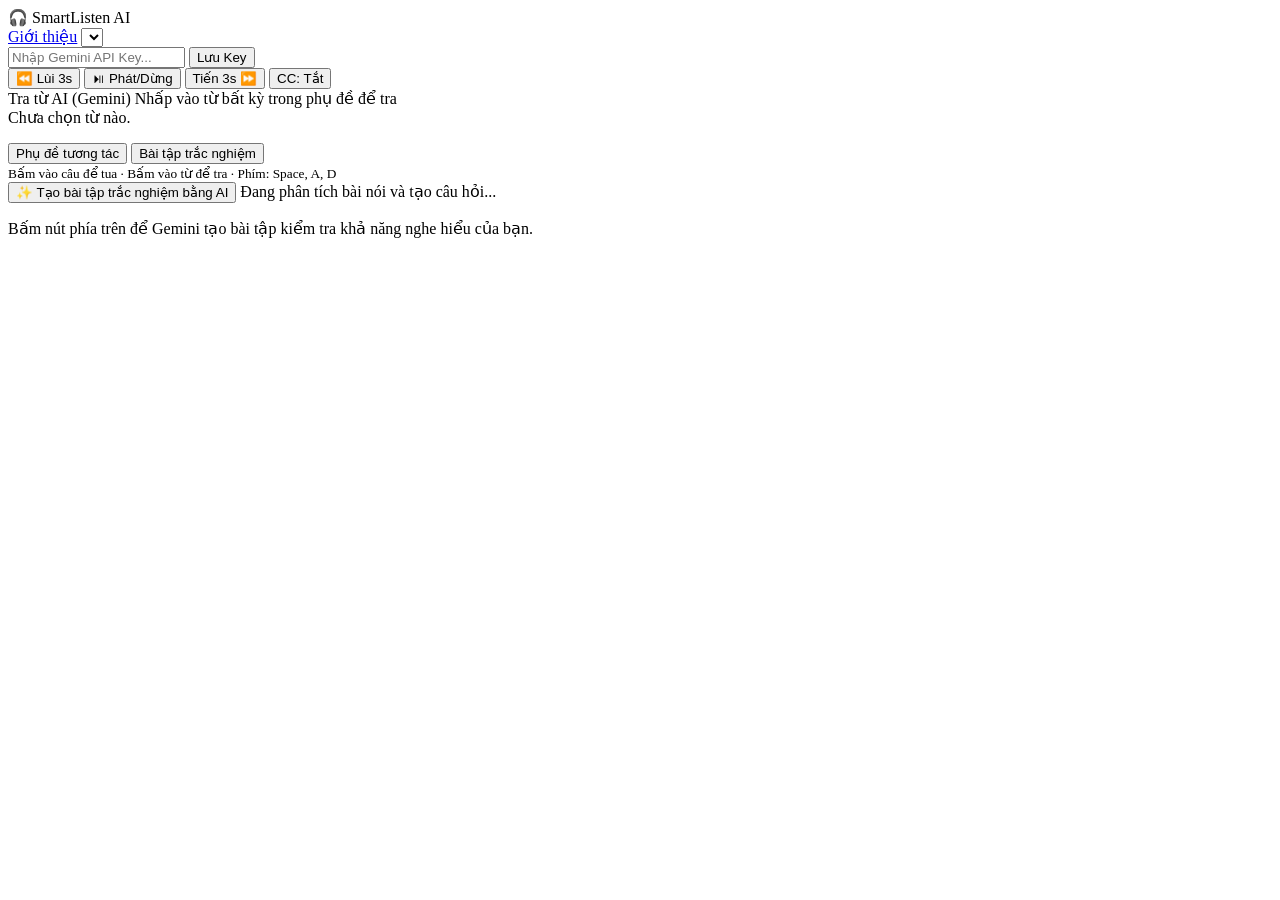
==== index.html @ 1a730350 "Create index.html" ====
<!DOCTYPE html>
<html lang="vi">
<head>
  <meta charset="UTF-8">
  <meta name="viewport" content="width=device-width, initial-scale=1.0">
  <title>SmartListen AI - Luyện nghe TED Talks</title>
  <link rel="stylesheet" href="listen.css">
</head>
<body>
  <header class="app-header">
    <div class="logo">🎧 SmartListen <span>AI</span></div>
    <a class="nav-link" href="gioi-thieu.html">Giới thiệu</a>
    <select id="talkSelect" class="talk-select" aria-label="Chọn bài nghe"></select>
    <div class="api-box">
      <input type="password" id="apiKeyInput" placeholder="Nhập Gemini API Key...">
      <button id="saveKeyBtn">Lưu Key</button>
    </div>
  </header>
  <main class="main-container">
    <section class="player-column">
      <div class="video-sticky-wrapper">
        <div class="video-wrapper"><div id="player"></div></div>
        <div class="playback-controls">
          <button id="btnBack">⏪ Lùi 3s</button>
          <button id="btnPlayPause">⏯ Phát/Dừng</button>
          <button id="btnNext">Tiến 3s ⏩</button>
          <button id="btnCC" title="Bật/tắt phụ đề của YouTube">CC: Tắt</button>
        </div>
      </div>
      <div class="vocab-card" id="vocabCard">
        <div class="vocab-header">
          <span class="badge">Tra từ AI (Gemini)</span>
          <span class="vocab-hint">Nhấp vào từ bất kỳ trong phụ đề để tra</span>
        </div>
        <div class="vocab-body" id="vocabContent">Chưa chọn từ nào.</div>
      </div>
      <p class="talk-meta" id="talkMeta"></p>
    </section>
    <section class="content-column">
      <div class="tab-buttons">
        <button class="tab-btn active" id="tabTranscriptBtn">Phụ đề tương tác</button>
        <button class="tab-btn" id="tabQuizBtn">Bài tập trắc nghiệm</button>
      </div>
      <div class="tab-panel active" id="transcriptPanel">
        <div class="panel-tools"><small>Bấm vào câu để tua · Bấm vào từ để tra · Phím: Space, A, D</small></div>
        <div class="transcript-list" id="transcriptList"></div>
      </div>
      <div class="tab-panel" id="quizPanel">
        <div class="quiz-toolbar">
          <button id="btnGenerateQuiz" class="action-btn">✨ Tạo bài tập trắc nghiệm bằng AI</button>
          <span id="quizLoading" class="loading-indicator hidden">Đang phân tích bài nói và tạo câu hỏi...</span>
        </div>
        <div class="quiz-container" id="quizContent">
          <p class="empty-state">Bấm nút phía trên để Gemini tạo bài tập kiểm tra khả năng nghe hiểu của bạn.</p>
        </div>
      </div>
    </section>
  </main>
  <script src="https://www.youtube.com/iframe_api"></script>
  <script src="listen.js"></script>
</body>
</html>
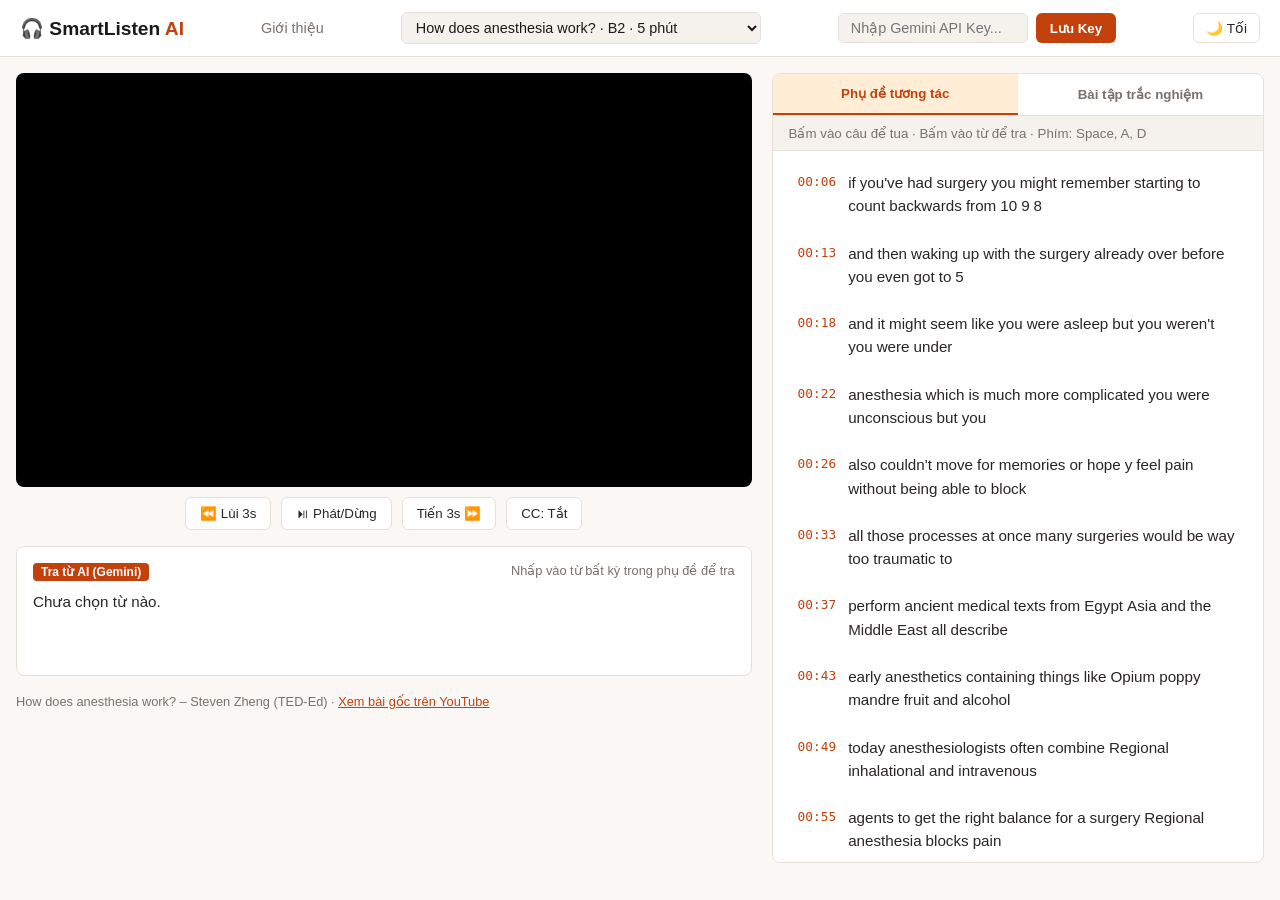
==== commit 509a28e2: "Update index.html" ====
--- a/index.html
+++ b/index.html
@@ -4,7 +4,9 @@
   <meta charset="UTF-8">
   <meta name="viewport" content="width=device-width, initial-scale=1.0">
   <title>SmartListen AI - Luyện nghe TED Talks</title>
+  <link rel="stylesheet" href="theme.css">
   <link rel="stylesheet" href="listen.css">
+  <script src="theme.js"></script>
 </head>
 <body>
   <header class="app-header">
@@ -15,6 +17,7 @@
       <input type="password" id="apiKeyInput" placeholder="Nhập Gemini API Key...">
       <button id="saveKeyBtn">Lưu Key</button>
     </div>
+    <button id="themeToggle" class="theme-btn" type="button" aria-label="Đổi giao diện sáng/tối"></button>
   </header>
   <main class="main-container">
     <section class="player-column">
--- a/theme.css
+++ b/theme.css
@@ -0,0 +1,20 @@
+/* Màu: sáng là mặc định, tối khi <html data-theme="dark"> */
+:root {
+  --bg: #faf7f4; --surface: #ffffff; --surface2: #f5f1ed; --hover: #f5f1ed; --border: #e7e0d9;
+  --text: #292524; --strong: #1c1917; --muted: #78716c; --faint: #a8a29e;
+  --accent: #c2410c; --accent-ink: #ffffff; --accent-soft: #ffedd5;
+  --ok-bg: #dcfce7; --ok-bd: #16a34a; --bad-bg: #fee2e2; --bad-bd: #dc2626;
+  --danger: #dc2626; --warn: #b45309; --shadow: rgba(28, 25, 23, 0.12);
+}
+:root[data-theme="dark"] {
+  --bg: #1c1917; --surface: #292524; --surface2: #171412; --hover: #3a3532; --border: #44403c;
+  --text: #e7e5e4; --strong: #fafaf9; --muted: #a8a29e; --faint: #78716c;
+  --accent: #fb923c; --accent-ink: #1c1917; --accent-soft: rgba(251, 146, 60, 0.16);
+  --ok-bg: #14532d; --ok-bd: #22c55e; --bad-bg: #7f1d1d; --bad-bd: #ef4444;
+  --danger: #f87171; --warn: #fbbf24; --shadow: rgba(0, 0, 0, 0.45);
+}
+.theme-btn {
+  padding: 6px 12px; border-radius: 6px; border: 1px solid var(--border);
+  background: var(--surface); color: var(--text); font: inherit; font-size: 0.85rem; cursor: pointer; white-space: nowrap;
+}
+.theme-btn:hover { background: var(--hover); }
--- a/listen.css
+++ b/listen.css
@@ -0,0 +1,121 @@
+* { box-sizing: border-box; margin: 0; padding: 0; }
+body {
+  font-family: -apple-system, BlinkMacSystemFont, "Segoe UI", Roboto, Helvetica, Arial, sans-serif;
+  background-color: var(--bg); color: var(--text); min-height: 100vh; min-height: 100dvh;
+  display: flex; flex-direction: column;
+}
+button, input, select { font-family: inherit; }
+.hidden { display: none !important; }
+
+/* Header */
+.app-header {
+  display: flex; justify-content: space-between; align-items: center; flex-wrap: wrap; gap: 10px;
+  padding: 12px 20px; background-color: var(--surface); border-bottom: 1px solid var(--border);
+}
+.logo { font-size: 1.2rem; font-weight: 700; color: var(--strong); }
+.logo span { color: var(--accent); }
+.nav-link { color: var(--muted); font-size: 0.9rem; text-decoration: none; }
+.nav-link:hover { color: var(--accent); }
+.talk-select {
+  flex: 1; min-width: 160px; max-width: 360px; padding: 6px 10px; border-radius: 6px;
+  border: 1px solid var(--border); background-color: var(--surface2); color: var(--strong); font-size: 0.9rem;
+}
+.api-box { display: flex; gap: 8px; }
+.api-box input {
+  padding: 6px 12px; border-radius: 6px; border: 1px solid var(--border);
+  background-color: var(--surface2); color: var(--strong); font-size: 0.9rem; width: 190px;
+}
+.api-box button, .action-btn {
+  padding: 6px 14px; background-color: var(--accent); color: var(--accent-ink); border: none;
+  border-radius: 6px; font-weight: 600; cursor: pointer; transition: opacity 0.2s;
+}
+.api-box button:hover, .action-btn:hover { opacity: 0.9; }
+.action-btn:disabled { opacity: 0.5; cursor: wait; }
+
+/* Layout */
+.main-container { display: flex; flex: 1; padding: 16px; gap: 20px; max-width: 1400px; margin: 0 auto; width: 100%; }
+.player-column { flex: 6; display: flex; flex-direction: column; gap: 16px; min-width: 0; }
+.content-column {
+  flex: 4; background-color: var(--surface); border-radius: 8px; border: 1px solid var(--border);
+  display: flex; flex-direction: column; overflow: hidden;
+  height: calc(100vh - 110px); height: calc(100dvh - 110px); min-width: 0;
+}
+
+/* Video */
+.video-wrapper { position: relative; padding-bottom: 56.25%; height: 0; border-radius: 8px; overflow: hidden; background: #000; }
+.video-wrapper iframe, .video-wrapper #player { position: absolute; top: 0; left: 0; width: 100%; height: 100%; }
+.playback-controls { display: flex; justify-content: center; gap: 10px; margin-top: 10px; flex-wrap: wrap; }
+.playback-controls button {
+  background: var(--surface); color: var(--text); border: 1px solid var(--border); padding: 8px 14px; border-radius: 6px; cursor: pointer;
+}
+.playback-controls button:hover { background: var(--hover); }
+.talk-meta { font-size: 0.8rem; color: var(--muted); line-height: 1.5; }
+.talk-meta a { color: var(--accent); }
+
+/* Vocab */
+.vocab-card { background-color: var(--surface); border-radius: 8px; border: 1px solid var(--border); padding: 16px; min-height: 130px; }
+.vocab-header { display: flex; justify-content: space-between; gap: 8px; margin-bottom: 10px; }
+.badge { background-color: var(--accent); color: var(--accent-ink); padding: 2px 8px; border-radius: 4px; font-size: 0.75rem; white-space: nowrap; font-weight: 600; }
+.vocab-hint { font-size: 0.8rem; color: var(--muted); }
+.vocab-body { font-size: 0.95rem; line-height: 1.5; }
+.vocab-body .error { color: var(--danger); }
+
+/* Thẻ tra từ */
+.vcard { display: flex; flex-direction: column; gap: 10px; }
+.vword { font-size: clamp(2rem, 6vw, 2.8rem); font-weight: 800; line-height: 1.1; color: var(--strong); letter-spacing: -0.5px; }
+.vrow { display: flex; align-items: center; gap: 10px; flex-wrap: wrap; }
+.vpos { border: 1px solid var(--border); border-radius: 999px; padding: 2px 12px; font-size: 0.8rem; font-weight: 700; color: var(--strong); }
+.vipa { color: var(--muted); font-size: 1rem; }
+.vmean { font-size: 1.25rem; font-weight: 700; color: var(--strong); line-height: 1.35; }
+.vex { font-size: 0.85rem; color: var(--muted); font-style: italic; }
+.vsent { background: var(--surface2); border: 1px solid var(--border); border-radius: 8px; padding: 12px; font-size: 1rem; font-weight: 600; line-height: 1.5; color: var(--strong); }
+.vsent mark { background: var(--accent); color: var(--accent-ink); border-radius: 4px; padding: 1px 4px; }
+.vfoot { display: flex; align-items: center; gap: 10px; flex-wrap: wrap; font-size: 0.8rem; color: var(--muted); }
+.vplay { background: none; border: none; color: var(--accent); font-weight: 700; font-size: 0.9rem; cursor: pointer; padding: 2px 0; }
+.vplay:hover { text-decoration: underline; }
+
+/* Tabs */
+.tab-buttons { display: flex; border-bottom: 1px solid var(--border); }
+.tab-btn { flex: 1; padding: 12px; background: none; border: none; color: var(--muted); font-weight: 600; cursor: pointer; }
+.tab-btn.active { color: var(--accent); border-bottom: 2px solid var(--accent); background-color: var(--accent-soft); }
+.tab-panel { display: none; flex: 1; flex-direction: column; overflow: hidden; }
+.tab-panel.active { display: flex; }
+
+/* Transcript */
+.panel-tools { padding: 8px 16px; background-color: var(--surface2); color: var(--muted); border-bottom: 1px solid var(--border); }
+.transcript-list { flex: 1; overflow-y: auto; padding: 12px; display: flex; flex-direction: column; gap: 8px; }
+.sub-line { padding: 8px 10px; border-radius: 6px; cursor: pointer; transition: background 0.15s; display: flex; gap: 10px; border-left: 3px solid transparent; }
+.sub-line:hover { background-color: var(--hover); }
+.sub-line.active { background-color: var(--accent-soft); border-left-color: var(--accent); }
+.sub-time { font-size: 0.8rem; color: var(--accent); font-family: monospace; white-space: nowrap; padding-top: 3px; }
+.sub-text { font-size: 0.95rem; line-height: 1.4; }
+.sub-word { display: inline-block; padding: 1px 2px; border-radius: 3px; }
+.sub-word:hover { background-color: var(--accent); color: var(--accent-ink); }
+
+/* Quiz */
+.quiz-toolbar { padding: 12px; display: flex; flex-direction: column; gap: 8px; border-bottom: 1px solid var(--border); }
+.loading-indicator { font-size: 0.85rem; color: var(--warn); }
+.quiz-container { flex: 1; overflow-y: auto; padding: 16px; display: flex; flex-direction: column; gap: 16px; }
+.empty-state { color: var(--muted); text-align: center; margin-top: 40px; }
+.quiz-item { background: var(--surface2); padding: 14px; border-radius: 6px; border: 1px solid var(--border); }
+.quiz-question { font-weight: 600; margin-bottom: 10px; color: var(--strong); }
+.quiz-options { display: flex; flex-direction: column; gap: 8px; }
+.quiz-option {
+  width: 100%; text-align: left; font-size: 0.95rem; color: inherit;
+  padding: 8px 12px; background: var(--surface); border: 1px solid var(--border); border-radius: 4px; cursor: pointer;
+}
+.quiz-option:hover:not(:disabled) { background: var(--hover); }
+.quiz-option:disabled { cursor: default; }
+.quiz-option.correct { background: var(--ok-bg); border-color: var(--ok-bd); }
+.quiz-option.wrong { background: var(--bad-bg); border-color: var(--bad-bd); }
+.quiz-score { text-align: center; font-weight: 700; color: var(--accent); padding: 8px; }
+
+/* Mobile */
+@media (max-width: 768px) {
+  .main-container { flex-direction: column; padding: 0; }
+  .video-sticky-wrapper { position: sticky; top: 0; z-index: 100; background-color: var(--bg); box-shadow: 0 4px 6px -1px var(--shadow); padding: 8px; }
+  .player-column { gap: 8px; }
+  .vocab-card, .talk-meta { margin: 0 8px; }
+  .content-column { height: 550px; margin: 8px; }
+  .talk-select { max-width: none; order: 3; flex-basis: 100%; }
+}
